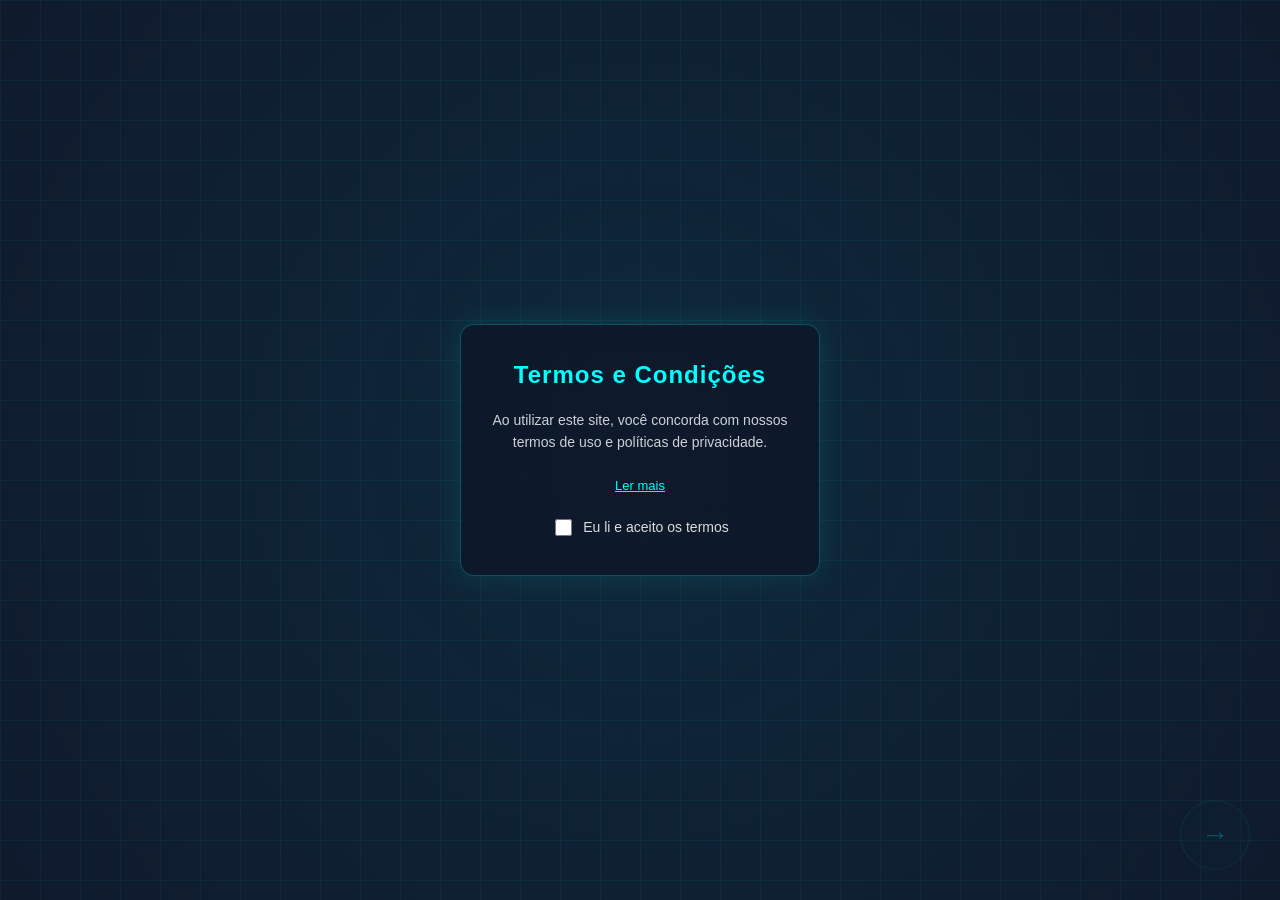
==== public/pagina1.html @ e9d92da4 "projeto" ====
<!doctype html>
<html lang="pt-BR">
  <head>
    <meta charset="UTF-8" />
    <meta name="viewport" content="width=device-width, initial-scale=1.0" />
    <title>Termos e Condições</title>
    <link rel="stylesheet" href="../css/style2.css" />
    <link rel="sounds" href="../sounds/som.mp3" />
    <a href="pagina2.html"></a>
  </head>

  <body>
    <!-- FUNDO ANIMADO -->
    <div class="pattern-bg"></div>

    <!-- PARTÍCULAS -->
    <div id="particles"></div>

    <!-- Card Termos -->
    <div class="card">
      <h2>Termos e Condições</h2>

      <p>
        Ao utilizar este site, você concorda com nossos termos de uso e
        políticas de privacidade.
      </p>

      <span class="ler-mais" id="lerMais">Ler mais</span>

      <label class="checkbox-area">
        <input type="checkbox" id="aceitar" />
        Eu li e aceito os termos
      </label>
    </div>

    <!-- Modal Sermão (aceita sem ler) -->
    <div class="overlay" id="overlaySermao">
      <div class="modal">
        <h2>⚠ Você realmente leu?</h2>
        <p>
          Estudos mostram que mais de 90% das pessoas aceitam termos sem ler.
          <br /><br />
          Ao aceitar algo sem entender, você pode estar entregando seus dados,
          sua privacidade e sua segurança.
          <br /><br />
          🔎 Cidadania digital começa com consciência.
        </p>
        <button onclick="fecharSermao()">Entendi</button>
      </div>
    </div>

    <!-- Modal Parabéns (leu antes de aceitar) -->
    <div class="overlay" id="overlayParabens">
      <div class="modal">
        <h2>👏 Parabéns!</h2>
        <p>
          Você demonstrou consciência digital ao buscar ler os termos antes de
          aceitar.
          <br /><br />
          Pessoas assim tornam a internet mais segura! 🌐
        </p>
        <button onclick="fecharParabens()">Obrigado!</button>
      </div>
    </div>

    <!-- Tooltip botão bloqueado -->
    <div class="tooltip-bloqueado" id="tooltipBloqueado">
      ✋ Aceite os termos primeiro
    </div>

    <!-- Botão Avançar -->
    <div
      class="botao-avancar bloqueado"
      id="btnAvancar"
      title="Aceite os termos para avançar"
      onclick="tentarAvancar()"
    >
      →
    </div>

    <!-- Tela de Transição -->
    <div class="transicao" id="transicao">
      <div class="loader">
        <p id="textoCarregando">Inicializando sistema...</p>
        <div class="barra-container">
          <div class="barra" id="barra"></div>
        </div>
        <p id="porcentagem">0%</p>
      </div>
    <!-- Som -->
    <audio id="somClique">
      <source src="../sounds/som.mp3" type="audio/mpeg" />
    </audio>
    </div>
    
    <script src="../scripts/script2.js"></script>
  </body>
</html>
---- css/style2.css ----
/* =====================
   RESET & BASE
===================== */
*, *::before, *::after {
  box-sizing: border-box;
}

body {
  margin: 0;
  height: 100vh;
  font-family: Arial, sans-serif;
  display: flex;
  justify-content: center;
  align-items: center;
  overflow: hidden;
  background-color: #0f172a;
}

/* =====================
   FUNDO ANIMADO
===================== */
.pattern-bg {
  position: fixed;
  top: 0;
  left: 0;
  width: 100%;
  height: 100%;
  z-index: -1;
  background-color: #0f172a;
  background-image:
    linear-gradient(rgba(0, 255, 255, 0.05) 1px, transparent 1px),
    linear-gradient(90deg, rgba(0, 255, 255, 0.05) 1px, transparent 1px);
  background-size: 40px 40px;
}

.pattern-bg::after {
  content: "";
  position: absolute;
  width: 200%;
  height: 200%;
  top: -50%;
  left: -50%;
  background: radial-gradient(
    circle at center,
    rgba(0, 255, 255, 0.08),
    transparent 60%
  );
  animation: brilho 12s linear infinite;
}

@keyframes brilho {
  0%   { transform: rotate(0deg); }
  100% { transform: rotate(360deg); }
}

/* =====================
   PARTÍCULAS
===================== */
#particles {
  position: fixed;
  top: 0;
  left: 0;
  width: 100%;
  height: 100%;
  z-index: 0;
  pointer-events: none;
  overflow: hidden;
}

.particle {
  position: absolute;
  border-radius: 50%;
  background: rgba(0, 255, 255, 0.6);
  box-shadow: 0 0 6px rgba(0, 255, 255, 0.8);
  animation: subirParticula linear infinite;
}

@keyframes subirParticula {
  0%   { transform: translateY(0) translateX(0); opacity: 1; }
  100% { transform: translateY(-110vh) translateX(30px); opacity: 0; }
}

/* =====================
   CARD PRINCIPAL
===================== */
.card {
  position: relative;
  z-index: 2;
  background: rgba(15, 23, 42, 0.85);
  backdrop-filter: blur(8px);
  color: white;
  padding: 36px 30px;
  width: 360px;
  border-radius: 14px;
  border: 1px solid rgba(0, 255, 255, 0.25);
  box-shadow: 0 0 30px rgba(0, 255, 255, 0.12);
  text-align: center;
  animation: aparecerCard 0.6s ease-out;
}

@keyframes aparecerCard {
  from { opacity: 0; transform: translateY(20px); }
  to   { opacity: 1; transform: translateY(0); }
}

.card h2 {
  color: #00ffff;
  letter-spacing: 1px;
  margin-top: 0;
  animation: brilhoTitulo 3s ease-in-out infinite alternate;
}

.card p {
  color: rgba(255, 255, 255, 0.8);
  font-size: 14px;
  line-height: 1.6;
}

@keyframes brilhoTitulo {
  from { text-shadow: 0 0 5px rgba(0, 255, 255, 0.3); }
  to   {
    text-shadow:
      0 0 10px rgba(0, 255, 255, 0.8),
      0 0 20px rgba(0, 255, 255, 0.4);
  }
}

/* =====================
   BOTÃO LER MAIS
===================== */
.ler-mais {
  display: inline-block;
  margin-top: 10px;
  color: #00ffff;
  cursor: pointer;
  text-decoration: underline;
  font-size: 13px;
  transition: opacity 0.2s;
}

.ler-mais:hover {
  opacity: 0.7;
}

/* =====================
   CHECKBOX
===================== */
.checkbox-area {
  display: flex;
  align-items: center;
  justify-content: center;
  gap: 8px;
  margin-top: 22px;
  cursor: pointer;
  font-size: 14px;
  color: rgba(255, 255, 255, 0.85);
  user-select: none;
}

.checkbox-area input[type="checkbox"] {
  width: 17px;
  height: 17px;
  accent-color: #00ffff;
  cursor: pointer;
}

/* =====================
   OVERLAY / MODAL
===================== */
.overlay {
  position: fixed;
  top: 0;
  left: 0;
  width: 100%;
  height: 100%;
  background: rgba(0, 0, 0, 0.82);
  display: none;
  justify-content: center;
  align-items: center;
  z-index: 10;
}

.overlay.ativo {
  display: flex;
}

.modal {
  position: relative;
  z-index: 11;
  background: rgba(10, 20, 40, 0.95);
  backdrop-filter: blur(12px);
  color: white;
  padding: 36px 32px;
  width: 380px;
  max-width: 92vw;
  border-radius: 16px;
  border: 1px solid rgba(0, 255, 255, 0.3);
  box-shadow:
    0 0 30px rgba(0, 255, 255, 0.2),
    inset 0 0 20px rgba(0, 255, 255, 0.07);
  text-align: center;
  animation: aparecer 0.35s ease-out;
}

@keyframes aparecer {
  from { transform: scale(0.82); opacity: 0; }
  to   { transform: scale(1);    opacity: 1; }
}

.modal h2 {
  color: #00ffff;
  margin-top: 0;
  animation: brilhoTitulo 3s ease-in-out infinite alternate;
}

.modal p {
  color: rgba(255, 255, 255, 0.85);
  font-size: 14px;
  line-height: 1.7;
}

/* =====================
   BOTÃO DO MODAL
===================== */
.modal button {
  margin-top: 22px;
  padding: 11px 28px;
  border: none;
  background: #1900ff;
  color: white;
  border-radius: 7px;
  cursor: pointer;
  font-size: 14px;
  letter-spacing: 0.5px;
  transition: background 0.25s, transform 0.15s, box-shadow 0.25s;
}

.modal button:hover {
  background: darkblue;
  transform: scale(1.04);
  box-shadow: 0 0 12px rgba(0, 100, 255, 0.5);
}

/* =====================
   BOTÃO AVANÇAR
===================== */
.botao-avancar {
  position: fixed;
  bottom: 30px;
  right: 30px;
  width: 70px;
  height: 70px;
  border-radius: 50%;
  text-decoration: none;
  display: flex;
  justify-content: center;
  align-items: center;
  font-size: 28px;
  color: #00ffff;
  background: rgba(0, 255, 255, 0.05);
  border: 1px solid rgba(0, 255, 255, 0.3);
  backdrop-filter: blur(5px);
  box-shadow:
    0 0 10px rgba(0, 255, 255, 0.3),
    inset 0 0 10px rgba(0, 255, 255, 0.2);
  transition: all 0.3s ease;
  z-index: 5;
  cursor: pointer;
}

.botao-avancar:hover:not(.bloqueado) {
  transform: scale(1.15);
  box-shadow:
    0 0 20px rgba(0, 255, 255, 0.8),
    0 0 40px rgba(0, 255, 255, 0.4),
    inset 0 0 15px rgba(0, 255, 255, 0.5);
}

.botao-avancar.bloqueado {
  opacity: 0.25;
  pointer-events: none;
  box-shadow: none;
  cursor: not-allowed;
}

/* =====================
   TOOLTIP BLOQUEADO
===================== */
.tooltip-bloqueado {
  position: fixed;
  bottom: 110px;
  right: 18px;
  background: rgba(10, 20, 40, 0.9);
  border: 1px solid rgba(0, 255, 255, 0.3);
  color: #00ffff;
  font-size: 12px;
  padding: 8px 12px;
  border-radius: 8px;
  z-index: 6;
  opacity: 0;
  pointer-events: none;
  transition: opacity 0.3s;
  white-space: nowrap;
}

.tooltip-bloqueado.visivel {
  opacity: 1;
}

/* =====================
   TELA DE TRANSIÇÃO
===================== */
.transicao {
  position: fixed;
  top: 0;
  left: 0;
  width: 100%;
  height: 100%;
  background: #0f172a;
  display: flex;
  justify-content: center;
  align-items: center;
  flex-direction: column;
  opacity: 0;
  pointer-events: none;
  transition: opacity 0.5s ease;
  z-index: 999;
}

.transicao.ativa {
  opacity: 1;
  pointer-events: all;
}

.loader {
  text-align: center;
  color: #00ffff;
  font-size: 18px;
  letter-spacing: 2px;
}

.barra-container {
  width: 260px;
  height: 8px;
  background: rgba(0, 255, 255, 0.1);
  border-radius: 5px;
  margin: 18px auto 10px;
  overflow: hidden;
  box-shadow: 0 0 10px rgba(0, 255, 255, 0.15);
}

.barra {
  height: 100%;
  width: 0%;
  background: linear-gradient(90deg, #00b4d8, #00ffff);
  box-shadow: 0 0 15px #00ffff;
  border-radius: 5px;
  transition: width 0.12s linear;
}

#textoCarregando {
  margin: 0 0 8px;
  font-size: 14px;
  letter-spacing: 1.5px;
  min-height: 22px;
}

#porcentagem {
  color: #00ffff;
  font-size: 13px;
  margin: 4px 0 0;
  letter-spacing: 1px;
}

/* =====================
   GLITCH
===================== */
.glitch-active {
  animation: glitch 0.3s steps(1) infinite;
}

@keyframes glitch {
  0%   { text-shadow:  2px 0 red, -2px 0 blue; }
  25%  { text-shadow: -2px 0 red,  2px 0 blue; }
  50%  { text-shadow:  2px 2px red, -2px -2px blue; }
  75%  { text-shadow: -2px 2px red,  2px -2px blue; }
  100% { text-shadow:  2px 0 red, -2px 0 blue; }
}

/* =====================
   RESPONSIVO
===================== */
@media (max-width: 420px) {
  .card  { width: 90vw; padding: 28px 18px; }
  .modal { padding: 28px 18px; }
}

/* =====================
    PLAYER DE SOM
===================== */
/* Esconde completamente o player */
.somTransicao {
    display: none;
}

/* Deixa pequeno no canto */
.somTransicao {
    position: fixed;
    bottom: 20px;
    right: 20px;
    width: 200px;
}
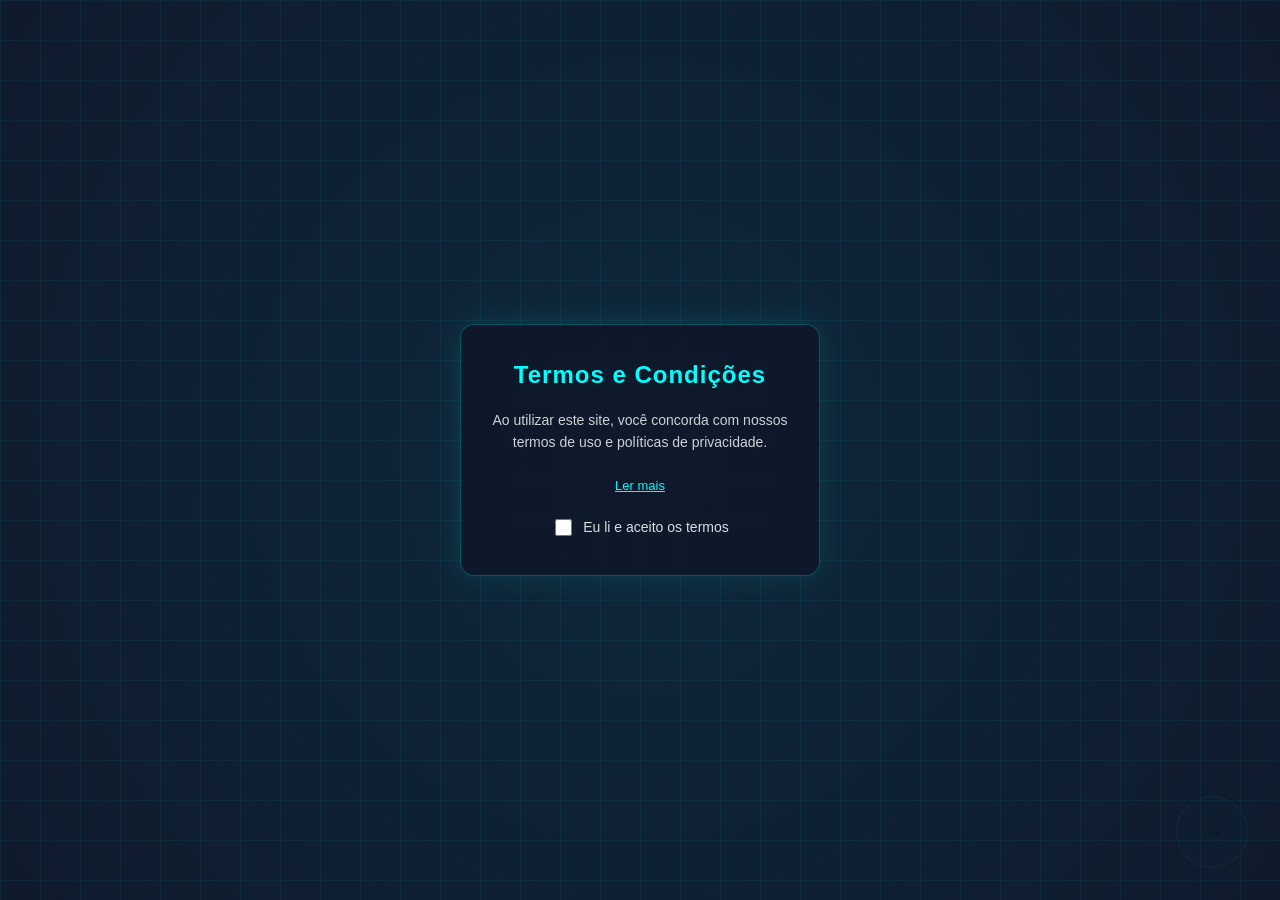
==== commit fb3d9c9a: "hackoton" ====
--- a/public/pagina1.html
+++ b/public/pagina1.html
@@ -5,11 +5,16 @@
     <meta name="viewport" content="width=device-width, initial-scale=1.0" />
     <title>Termos e Condições</title>
     <link rel="stylesheet" href="../css/style2.css" />
-    <link rel="sounds" href="../sounds/som.mp3" />
     <a href="pagina2.html"></a>
   </head>
 
   <body>
+
+      <!-- Áudio -->
+  <audio id="musica" autoplay loop>
+    <source src="../public/sounds/fundo.mp3" type="audio/mpeg">
+  </audio>
+
     <!-- FUNDO ANIMADO -->
     <div class="pattern-bg"></div>
 
@@ -68,31 +73,43 @@
       ✋ Aceite os termos primeiro
     </div>
 
-    <!-- Botão Avançar -->
-    <div
-      class="botao-avancar bloqueado"
-      id="btnAvancar"
-      title="Aceite os termos para avançar"
-      onclick="tentarAvancar()"
-    >
-      →
+<!-- Botão Avançar -->
+<div
+  class="botao-avancar bloqueado"
+  id="btnAvancar"
+  title="Aceite os termos para avançar"
+  onclick="tentarAvancar()"
+>
+  →
+</div>
+
+<!-- Som -->
+<audio id="somClique">
+  <source src="../public/sounds/transição.mp3" type="audio/mpeg">
+</audio>
+
+<div class="transicao" id="transicao">
+
+  <div class="loader">
+
+    <div class="transicao-logo">
+      SISTEMA DE ANÁLISE
     </div>
 
-    <!-- Tela de Transição -->
-    <div class="transicao" id="transicao">
-      <div class="loader">
-        <p id="textoCarregando">Inicializando sistema...</p>
-        <div class="barra-container">
-          <div class="barra" id="barra"></div>
-        </div>
-        <p id="porcentagem">0%</p>
-      </div>
-    <!-- Som -->
-    <audio id="somClique">
-      <source src="../sounds/som.mp3" type="audio/mpeg" />
-    </audio>
+    <p id="textoCarregando">
+      Inicializando sistema...
+    </p>
+
+    <div class="barra-container">
+      <div class="barra" id="barra"></div>
     </div>
-    
+
+    <p id="porcentagem">0%</p>
+
+  </div>
+
+</div>
+
     <script src="../scripts/script2.js"></script>
   </body>
 </html>
--- a/css/style2.css
+++ b/css/style2.css
@@ -241,46 +241,229 @@
   box-shadow: 0 0 12px rgba(0, 100, 255, 0.5);
 }
 
-/* =====================
+/* ==============================
    BOTÃO AVANÇAR
-===================== */
+   ============================== */
 .botao-avancar {
-  position: fixed;
-  bottom: 30px;
-  right: 30px;
-  width: 70px;
-  height: 70px;
-  border-radius: 50%;
-  text-decoration: none;
-  display: flex;
-  justify-content: center;
-  align-items: center;
-  font-size: 28px;
-  color: #00ffff;
-  background: rgba(0, 255, 255, 0.05);
-  border: 1px solid rgba(0, 255, 255, 0.3);
-  backdrop-filter: blur(5px);
-  box-shadow:
-    0 0 10px rgba(0, 255, 255, 0.3),
-    inset 0 0 10px rgba(0, 255, 255, 0.2);
-  transition: all 0.3s ease;
-  z-index: 5;
-  cursor: pointer;
-}
-
-.botao-avancar:hover:not(.bloqueado) {
-  transform: scale(1.15);
-  box-shadow:
-    0 0 20px rgba(0, 255, 255, 0.8),
-    0 0 40px rgba(0, 255, 255, 0.4),
-    inset 0 0 15px rgba(0, 255, 255, 0.5);
+    position: fixed;
+    bottom: 32px;
+    right: 32px;
+    width: 72px;
+    height: 72px;
+    border-radius: 50%;
+    text-decoration: none;
+    display: flex;
+    justify-content: center;
+    align-items: center;
+    font-size: 26px;
+    color: var(--cyan);
+    background: rgba(0, 255, 255, 0.06);
+    border: 1px solid rgba(0, 255, 255, 0.3);
+    backdrop-filter: blur(8px);
+    box-shadow:
+        0 0 14px rgba(0, 255, 255, 0.25),
+        inset 0 0 12px rgba(0, 255, 255, 0.1);
+    transition: all var(--transition);
+    z-index: 100;
+    cursor: pointer;
+}
+
+.botao-avancar:hover {
+    transform: scale(1.12);
+    box-shadow:
+        0 0 28px rgba(0, 255, 255, 0.8),
+        0 0 56px rgba(0, 255, 255, 0.3),
+        inset 0 0 18px rgba(0, 255, 255, 0.4);
 }
 
 .botao-avancar.bloqueado {
-  opacity: 0.25;
-  pointer-events: none;
-  box-shadow: none;
-  cursor: not-allowed;
+    opacity: 0.2;
+    pointer-events: none;
+    box-shadow: none;
+}
+
+/* ==============================
+   TELA DE TRANSIÇÃO
+   ============================== */
+
+.transicao {
+    position: fixed;
+    inset: 0;
+
+    background: #02081a;
+
+    display: flex;
+    justify-content: center;
+    align-items: center;
+    flex-direction: column;
+
+    opacity: 0;
+    pointer-events: none;
+
+    transition: opacity 0.4s ease;
+
+    z-index: 9999;
+}
+
+.transicao.ativa {
+    opacity: 1;
+    pointer-events: all;
+}
+
+.loader {
+    display: flex;
+    flex-direction: column;
+    align-items: center;
+}
+
+/* TEXTO PEQUENO */
+
+.transicao-logo {
+    color: rgba(0,255,255,0.45);
+
+    font-size: 0.62rem;
+
+    letter-spacing: 6px;
+
+    margin-bottom: 22px;
+
+    text-transform: uppercase;
+}
+
+/* TEXTO CENTRAL */
+
+#textoCarregando {
+    color: #00f0ff;
+
+    font-size: 1rem;
+
+    letter-spacing: 3px;
+
+    margin-bottom: 18px;
+
+    text-shadow:
+    0 0 6px rgba(0,255,255,0.35);
+}
+
+/* BARRA */
+
+.barra-container {
+    width: 300px;
+    height: 5px;
+
+    background: rgba(0,255,255,0.08);
+
+    border-radius: 20px;
+
+    overflow: hidden;
+
+    margin-bottom: 24px;
+}
+
+.barra {
+    width: 0%;
+    height: 100%;
+
+    background: #00f0ff;
+
+    border-radius: 20px;
+
+    transition: width 0.08s linear;
+
+    box-shadow:
+    0 0 8px rgba(0,255,255,0.7);
+}
+
+/* PORCENTAGEM */
+
+#porcentagem {
+    color: #00f0ff;
+
+    font-size: 3rem;
+
+    font-weight: 300;
+
+    text-shadow:
+    0 0 12px rgba(0,255,255,0.45);
+}
+
+/* GLITCH */
+
+.glitch-active {
+    animation: glitch 0.25s;
+}
+
+@keyframes glitch {
+
+    0% {
+        transform: translate(0);
+    }
+
+    25% {
+        transform: translate(-1px, 1px);
+    }
+
+    50% {
+        transform: translate(1px, -1px);
+    }
+
+    75% {
+        transform: translate(-1px, -1px);
+    }
+
+    100% {
+        transform: translate(0);
+    }
+}
+
+/* ==============================
+   EFEITO GLITCH
+   ============================== */
+
+.glitch-active {
+    animation: glitch 0.3s;
+}
+
+@keyframes glitch {
+
+    0% {
+        transform: translate(0);
+    }
+
+    20% {
+        transform: translate(-2px, 2px);
+    }
+
+    40% {
+        transform: translate(-2px, -2px);
+    }
+
+    60% {
+        transform: translate(2px, 2px);
+    }
+
+    80% {
+        transform: translate(2px, -2px);
+    }
+
+    100% {
+        transform: translate(0);
+    }
+}
+
+/* ==============================
+   BRILHO
+   ============================== */
+
+@keyframes brilhoTitulo {
+
+    from {
+        opacity: 0.6;
+    }
+
+    to {
+        opacity: 1;
+    }
 }
 
 /* =====================
@@ -308,71 +491,6 @@
 }
 
 /* =====================
-   TELA DE TRANSIÇÃO
-===================== */
-.transicao {
-  position: fixed;
-  top: 0;
-  left: 0;
-  width: 100%;
-  height: 100%;
-  background: #0f172a;
-  display: flex;
-  justify-content: center;
-  align-items: center;
-  flex-direction: column;
-  opacity: 0;
-  pointer-events: none;
-  transition: opacity 0.5s ease;
-  z-index: 999;
-}
-
-.transicao.ativa {
-  opacity: 1;
-  pointer-events: all;
-}
-
-.loader {
-  text-align: center;
-  color: #00ffff;
-  font-size: 18px;
-  letter-spacing: 2px;
-}
-
-.barra-container {
-  width: 260px;
-  height: 8px;
-  background: rgba(0, 255, 255, 0.1);
-  border-radius: 5px;
-  margin: 18px auto 10px;
-  overflow: hidden;
-  box-shadow: 0 0 10px rgba(0, 255, 255, 0.15);
-}
-
-.barra {
-  height: 100%;
-  width: 0%;
-  background: linear-gradient(90deg, #00b4d8, #00ffff);
-  box-shadow: 0 0 15px #00ffff;
-  border-radius: 5px;
-  transition: width 0.12s linear;
-}
-
-#textoCarregando {
-  margin: 0 0 8px;
-  font-size: 14px;
-  letter-spacing: 1.5px;
-  min-height: 22px;
-}
-
-#porcentagem {
-  color: #00ffff;
-  font-size: 13px;
-  margin: 4px 0 0;
-  letter-spacing: 1px;
-}
-
-/* =====================
    GLITCH
 ===================== */
 .glitch-active {
